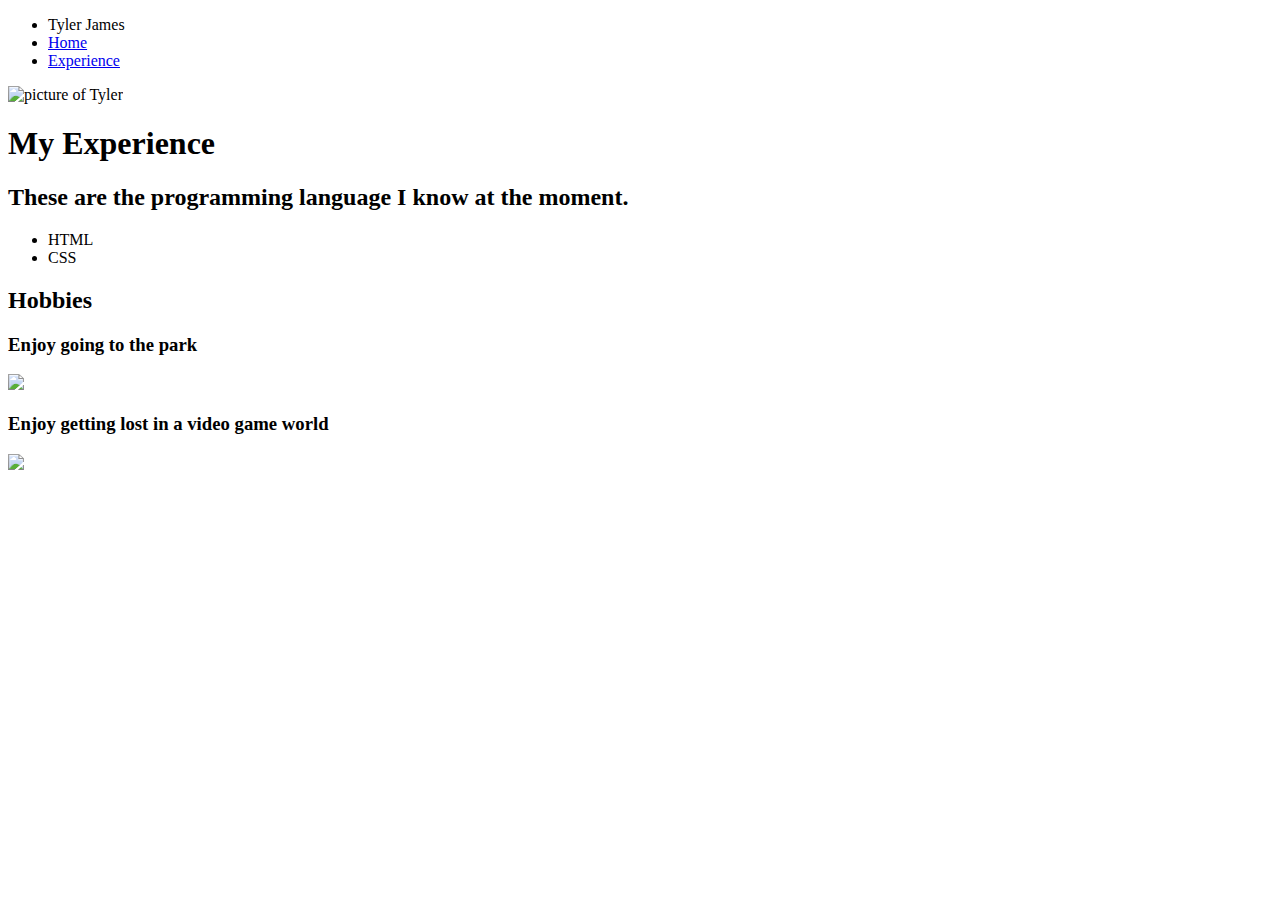
==== experience.html @ 96399f44 "Add Portfolio project to GitHub" ====
<!doctype html>
<html lang="en">
<head>
  <meta charset="utf-8">
  <title>Tyler's Experience Page</title>
  <meta name="viewport" content="width=device-width, initial-scale=1.0">
  <link rel="stylesheet" href="styles.css">
  <link href="https://fonts.googleapis.com/css?family=Muli%7CRoboto:400,300,500,700,900" rel="stylesheet">
</head>
  <body>

    <div class="main-nav">
        <ul class="nav">
          <li class="name">Tyler James</li>
          <li><a href="index.html">Home</a></li>
          <li><a href="experience.html">Experience</a></li>
        </ul> 
    </div>
    <header>
      <img src="images/tylerLew.jpg" alt="picture of Tyler" class="profile-image">
      <h1 class="tag name">My Experience</h1>
    </header>
    <main class="flex">
      <div class="card">
        <h2>These are the programming language I know at the moment.</h2>
        <p>
          <ul class="skills">
            <li>HTML</li>
            <li>CSS</li>
          </ul>
       </p>
      </div>
      <div class="card">
        <h2>Hobbies</h2>
        <h3>Enjoy going to the park</h3>
        <img class="pic" src ="images/big-tree.jpg">
        <h3>Enjoy getting lost in a video game world</h3>
        <img class="pic" src="images/xbox-controller.jpg">
      </div>
    </main> 
  </body>
  </html>
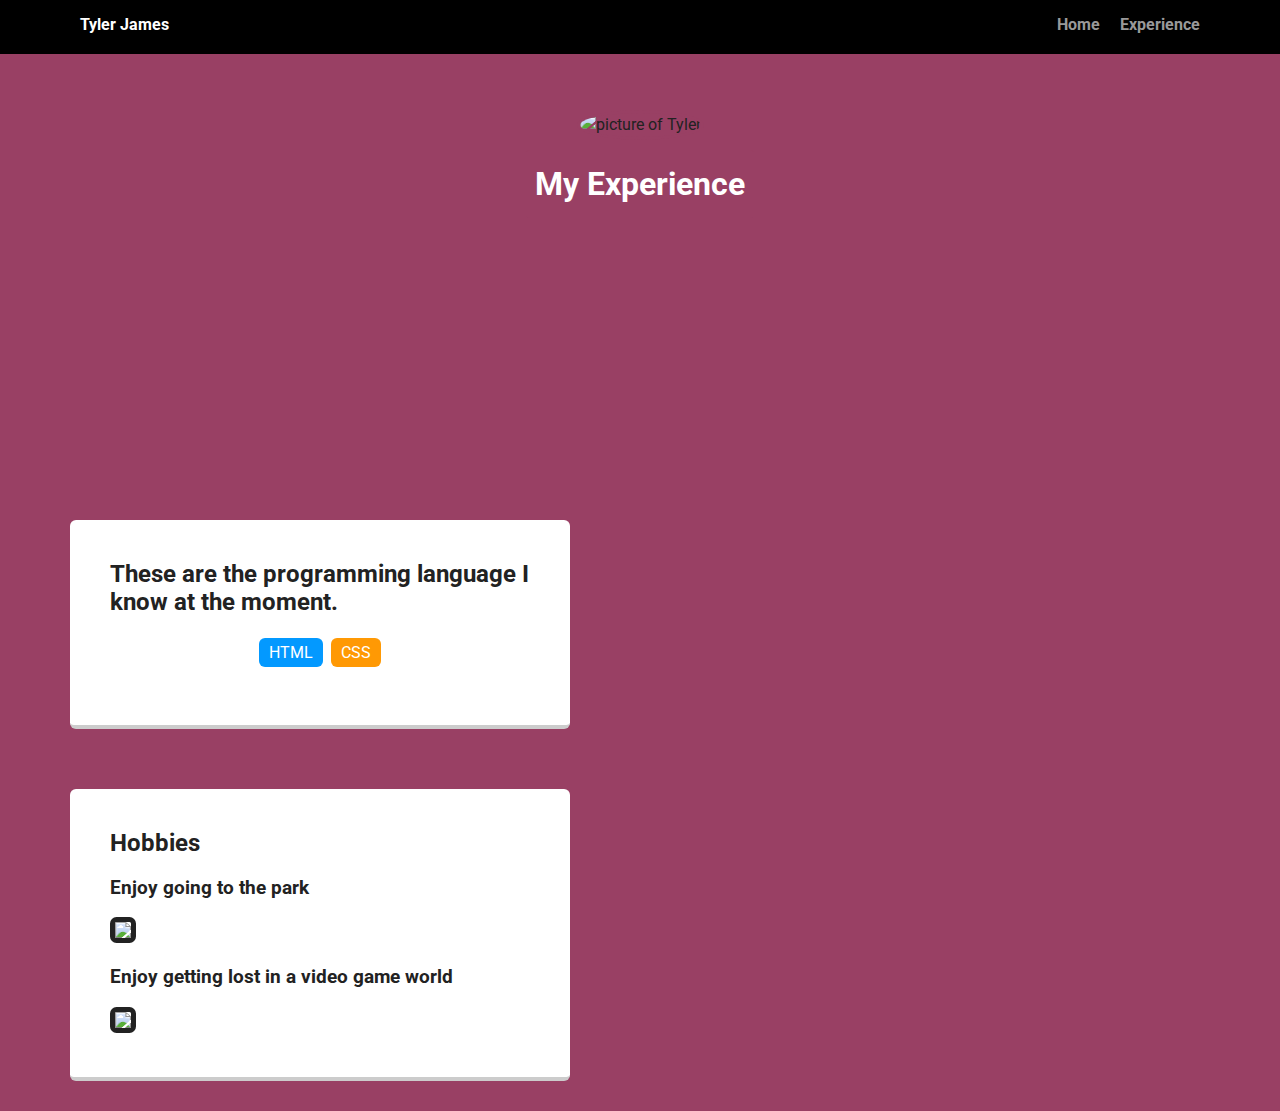
==== commit f9a07c69: "Fixed a typo on line 7 (style.css).  Add Images folder." ====
--- a/experience.html
+++ b/experience.html
@@ -4,7 +4,7 @@
   <meta charset="utf-8">
   <title>Tyler's Experience Page</title>
   <meta name="viewport" content="width=device-width, initial-scale=1.0">
-  <link rel="stylesheet" href="styles.css">
+  <link rel="stylesheet" href="style.css">
   <link href="https://fonts.googleapis.com/css?family=Muli%7CRoboto:400,300,500,700,900" rel="stylesheet">
 </head>
   <body>
--- a/style.css
+++ b/style.css
@@ -0,0 +1,217 @@
+/* Global Layout Set-up */
+* { 
+    box-sizing: border-box;
+  }
+    
+  body {
+    margin: 0;
+    padding: 0;
+    text-align: center;
+    font-family: 'Roboto', sans-serif;
+    color: #222;
+    background: #994064;
+  }
+  /* Link Styles */
+  
+  a {
+    text-decoration: none;
+    color: #999;
+  }
+  a:hover {
+    color: #6633ff;
+  }
+  
+  /* Section Styles */
+  
+  .main-nav {
+    width: 100%;
+    background: black;
+    min-height: 30px;
+    padding: 10px;
+    position: fixed;
+    text-align: center;
+  }
+  .nav {
+    display: flex;
+    justify-content: space-around;
+    font-weight: 700;
+    list-style-type: none;
+    margin: 0 auto;
+    padding: 0;
+  }
+  
+  .nav .name {
+      display: block;
+      margin-right: auto;
+      color: white;
+  }
+  .nav li {
+    padding: 5px 10px 10px 10px;
+  }
+  .nav a {
+    transition: all .5s;
+  }
+  .nav a:hover {
+    color: white
+  }
+  
+  header {
+    text-align: center;
+    background: url('images/spaceBG.jpg') no-repeat top center ;
+    background-size: cover;
+    overflow: hidden;
+    padding-top: 60px;
+  }
+  header {
+    line-height: 1.5;
+  }
+  header .profile-image {
+    margin-top: 50px;
+    width: 150px;
+    height: 150px;
+    border-radius: 50%;
+    border: 3px solid #994064;
+    transition: ease-out 3s;
+  }
+  header .profile-image:hover {
+    transform: scale(2.5) rotate(5deg);
+  }
+  .tag{
+    background-color: #994064;
+    color: white;
+    padding: 10px;
+    border-radius: 5px;
+    display: table;
+    margin: 10px auto;
+  } 
+  
+  .location {
+    background-color: #222;
+    color: yellow;
+  }
+  main .flex{
+    display: flex;
+  }
+  .card {
+    display: block;
+    flex-direction: column;
+    margin: 30px;
+    padding: 20px 40px 40px;
+    max-width: 500px;
+    text-align: left;
+    background: #fff;
+    border-bottom: 4px solid #ccc;
+    border-radius: 6px;
+    transition: all .5s;
+  }
+  .card:hover {
+    border-color: #6633ff;
+  }
+  
+  ul.skills {
+    padding: 0;
+    text-align: center;
+  }
+  
+  .skills li {
+    border-radius: 6px;
+    display: inline-block;
+    background: #ff9904;
+    color: white;
+    padding: 5px 10px;
+    margin: 2px;
+  }
+  
+  .skills li:nth-child(odd) {
+    background: #0399ff;
+  }
+  .pic{
+    border-radius: 25%;
+    border: 5px solid #222;
+  }
+  footer {
+    width: 100%;
+    min-height: 30px;
+    padding: 20px 0 40px 20px;
+  }
+  
+  footer .copyright {
+    top: -8px;
+    font-size: .75em;
+  }
+  
+  footer ul {
+    list-style-type: none;
+    margin: 0;
+    padding: 0;
+  }
+  
+  footer ul li {
+    display: inline-block;
+  }
+  
+  a.social {
+    display: inline-block;
+    text-indent: -9999px;
+    margin-left: 5px;
+    width: 30px;
+    height: 30px;
+    background-size: 30px 30px;
+    opacity: .4;
+    transition: all .5s;
+  }
+  a.twitter {
+    background-image: url(images/twitter.svg);
+  }
+  a.linkedin {
+    background-image: url(images/linkedin.svg);
+  }
+  a.github {
+    background-image: url(images/github.svg);
+  }
+  a.social:hover {
+    opacity: 1;
+  }
+  .clearfix {
+    clear: both;
+  }
+  
+  /* Styles for larger screens */
+  @media screen and (min-width: 720px) {
+    
+    .flex {
+        display: -ms-flexbox;      /* TWEENER - IE 10 */
+        display: flex;
+        /* https://www.w3schools.com/csS/css3_flexbox_container.asp#flex-direction */
+        flex-direction: column; 
+        max-width: 1200px;
+        -ms-flex-pack: distribute;
+        justify-content: space-around;
+        margin: 0 auto;
+    }
+  
+    header {
+      min-height: 470px;
+    }
+  
+    .nav {
+      max-width: 1200px;
+      padding: 0 30px;
+    }
+  
+  
+    main {
+      padding-top: 20px;
+    }
+  
+    main p {
+      line-height: 1.6em;
+    }
+  
+    footer {
+      font-size: 1.3em;
+      max-width: 1200px;
+      margin: 40px auto;
+    }
+  
+  }  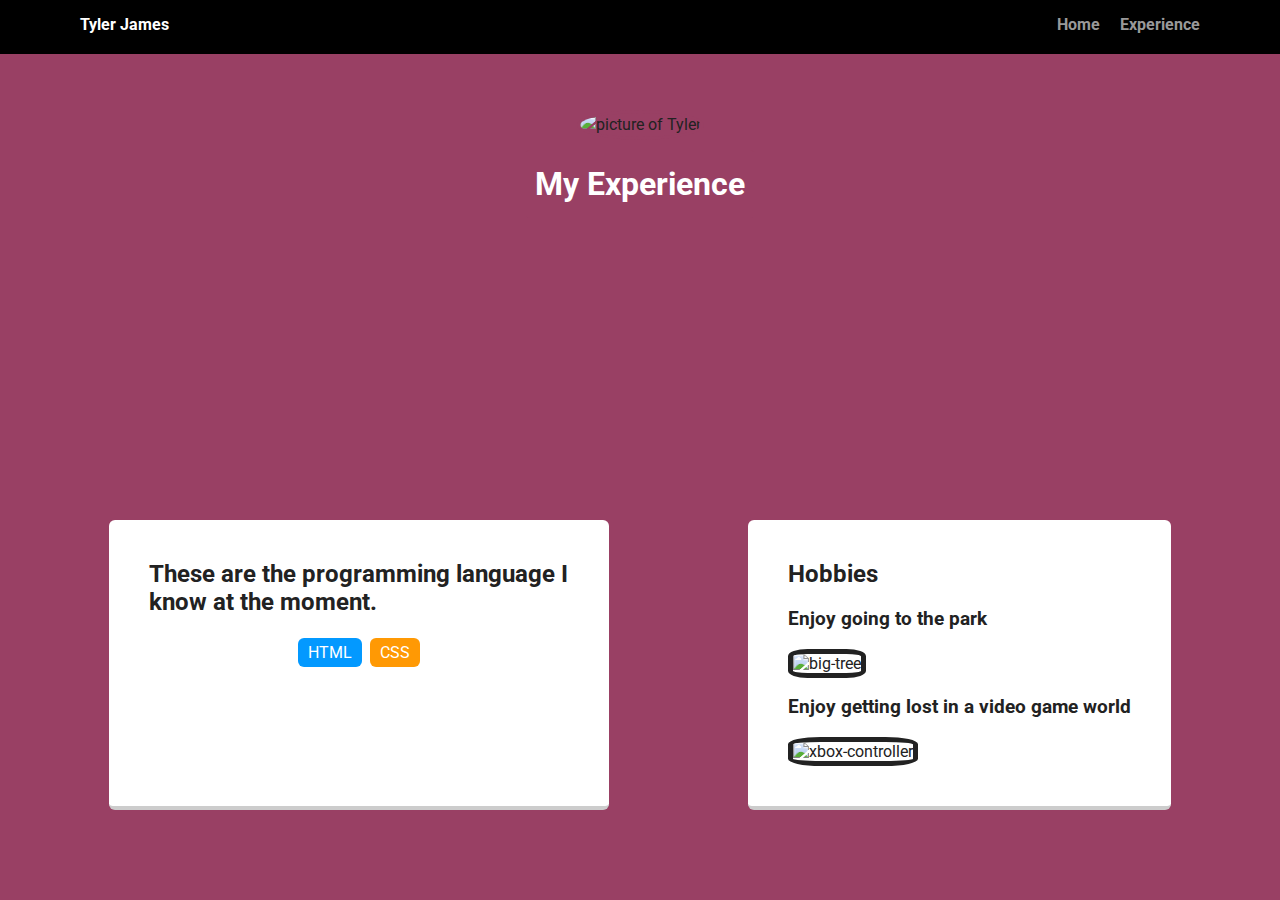
==== commit 5fc5fecf: "Remove the P tag on line 26.  add two alt tags for the img tag." ====
--- a/experience.html
+++ b/experience.html
@@ -23,19 +23,17 @@
     <main class="flex">
       <div class="card">
         <h2>These are the programming language I know at the moment.</h2>
-        <p>
           <ul class="skills">
             <li>HTML</li>
             <li>CSS</li>
           </ul>
-       </p>
       </div>
       <div class="card">
         <h2>Hobbies</h2>
         <h3>Enjoy going to the park</h3>
-        <img class="pic" src ="images/big-tree.jpg">
+        <img class="pic" alt="big-tree" src ="images/big-tree.jpg">
         <h3>Enjoy getting lost in a video game world</h3>
-        <img class="pic" src="images/xbox-controller.jpg">
+        <img class="pic" alt="xbox-controller" src="images/xbox-controller.jpg">
       </div>
     </main> 
   </body>
--- a/style.css
+++ b/style.css
@@ -94,7 +94,7 @@
   }
   .card {
     display: block;
-    flex-direction: column;
+    flex-direction: row;
     margin: 30px;
     padding: 20px 40px 40px;
     max-width: 500px;
@@ -183,7 +183,7 @@
         display: -ms-flexbox;      /* TWEENER - IE 10 */
         display: flex;
         /* https://www.w3schools.com/csS/css3_flexbox_container.asp#flex-direction */
-        flex-direction: column; 
+        flex-direction: row; 
         max-width: 1200px;
         -ms-flex-pack: distribute;
         justify-content: space-around;
